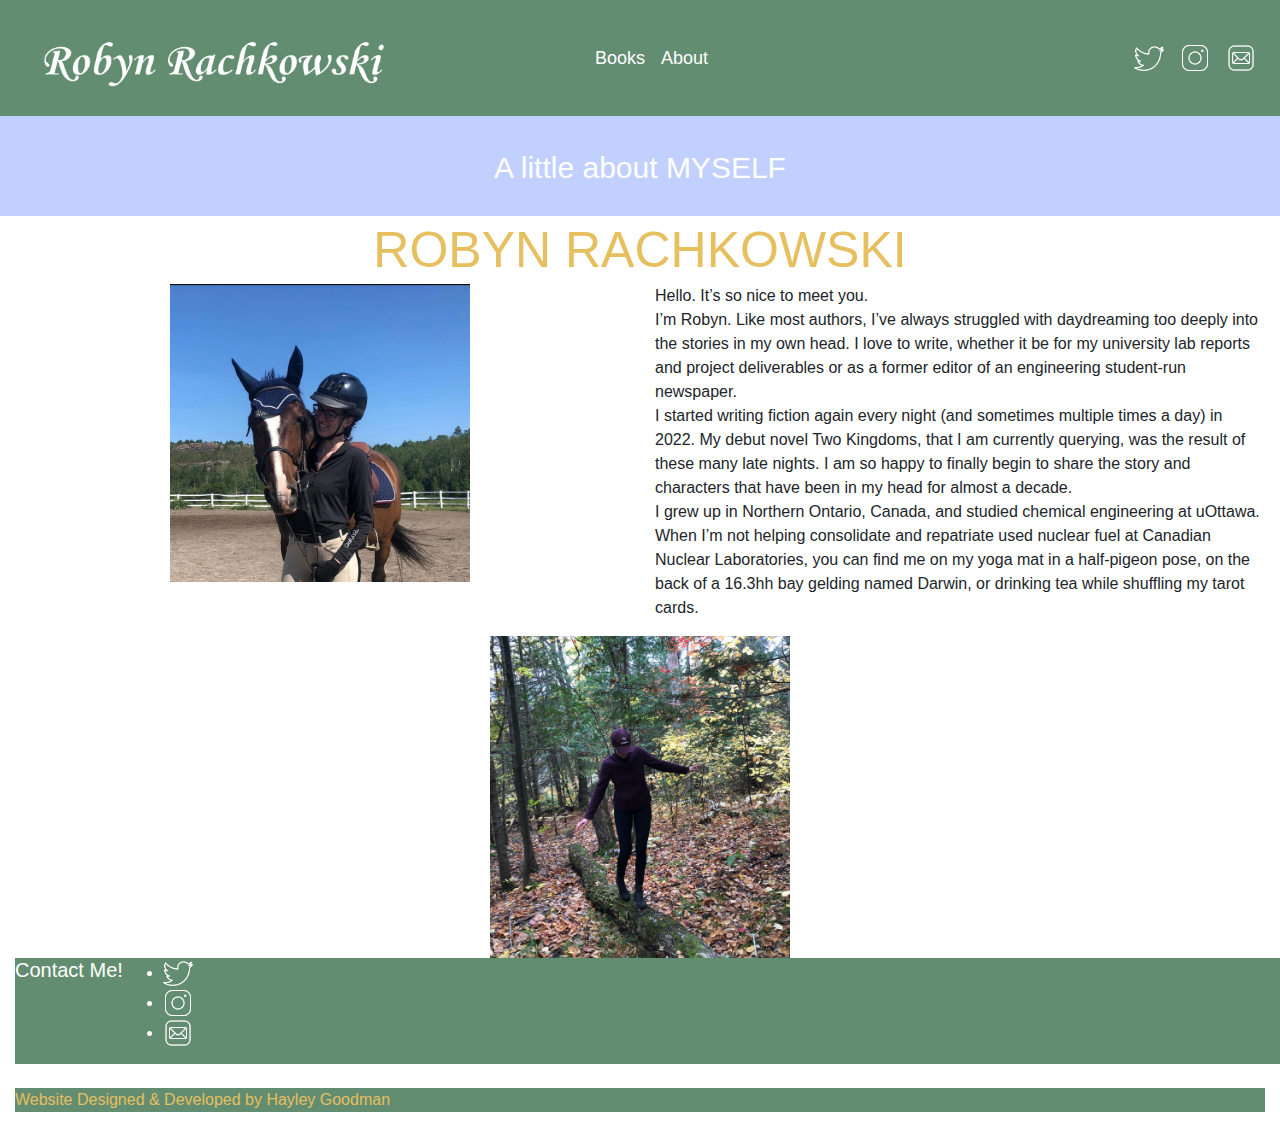
==== about.html @ e31e1e57 "Minor fixes" ====
<!DOCTYPE html>
<html lang="en">

<head>
    <title>Robyn Rachkowski</title>
    <meta charset="UTF-8">
    <meta name="viewport" content="width=device-width, initial-scale=1">
	
	<!-- Latest compiled and minified CSS -->
	<link rel="stylesheet" href="https://cdn.jsdelivr.net/npm/bootstrap@4.6.2/dist/css/bootstrap.min.css">

	<!-- jQuery library -->
	<script src="https://cdn.jsdelivr.net/npm/jquery@3.6.1/dist/jquery.slim.min.js"></script>

	<!-- Popper JS -->
	<script src="https://cdn.jsdelivr.net/npm/popper.js@1.16.1/dist/umd/popper.min.js"></script>

	<!-- Latest compiled JavaScript -->
	<script src="https://cdn.jsdelivr.net/npm/bootstrap@4.6.2/dist/js/bootstrap.bundle.min.js"></script>
	
    <!-- Your own script -->
    <!-- <script src="scripts/services.js"></script> -->

    <!-- Your own additional style sheet -->
    <link href="index.css" rel="stylesheet" type="text/css">
	
	<!-- Include Bootstrap CSS -->
	<link rel="stylesheet" href="https://stackpath.bootstrapcdn.com/bootstrap/4.3.1/css/bootstrap.min.css">
	
	<style>
		/* Stackoverflow preview fix, please ignore */
		.navbar-nav {
		  flex-direction: row;
		}
		
		.nav-link {
		  padding-right: .5rem !important;
		  padding-left: .5rem !important;
		}
		
		/* Fixes dropdown menus placed on the right side */
		.ml-auto {
		  left: auto !important;
		  right: 0px;
		}
	  </style>
	
</head>
	
<body>
	<!-- Using the collapsible Navbar, so we see the hamburger menu icon -->

	<nav class="navbar navbar-expand-lg py-md-4 justify-content-between" style="background-color: rgb(99, 141, 113)">

		<a class="navbar-brand align-items-center" href="index.html"><img src="images/rn1.png" alt="logo" style="width:70%"></a>

		<button class="navbar-toggler" type="button" data-toggle="collapse" data-target="#collapsibleNavbar">
		  <span class="navbar-toggler-icon"><img src="images/menu_sq_white.png" class="padding"></span>
		</button>

		<div class="collapse navbar-collapse" id="collapsibleNavbar">
			<ul class="navbar-nav mr-auto">
			  	<li class="nav-item">
					<a class="nav-link" href="books.html"> Books</a>
			  	</li>
			  	<li class="nav-item">
					<a class="nav-link" href="about.html"> About</a>
			  	</li> 
			</ul>
			<br>
			<ul class="navbar-nav ml-auto">
				<li class="nav-item">
					<a class="nav-link" href="https://twitter.com/" target="_blank"><img src="images/twitter_white.png" alt="logo" style="width:30px;"></a>
				</li>   
				<li class="nav-item">
					<a class="nav-link" href="https://www.instagram.com/" target="_blank"><img src="images/insta_white.png" alt="logo" style="width:30px; color: #c2d0ff;"></a>
				</li>  
				<li class="nav-item">
					<a class="nav-link" href="mailto:robynrachkowski@gmail.com"><img src="images/mail_white.png" alt="logo" style="width:30px;"></a>
				</li>
			</ul>
		</div>   
	  </nav>

    <!-- Bootstrap contains a grid system you can explore https://www.w3schools.com/bootstrap4/bootstrap_grid_system.asp -->

	<!-- Bootstrap has different types of tables https://www.w3schools.com/bootstrap4/bootstrap_tables.asp -->

	<div class="container-fluid" id="overlay">

		<div class="row justify-content-center" style="background-color: #c2d0ff; height: 100px;">
			<h1 class="mt-1 mb-1 text-center align-items-center" style="color: white; font-size: 30px; padding-top: 30px;">A little about MYSELF</h1>
		</div>

		<h5 class="mt-1 mb-1 text-center" id="name">ROBYN RACHKOWSKI</h5>

		<div class="row justify-content-center" style="background-color: white">
			<div class="col">
				<!-- 1 of 3 -->
				<div class="text-center"> <img src="images/horse.jpg" style="width:300px;"></div>
			</div>

			<div class="col-6 align-text-center" style="background-color: white">
			<!-- 2 of 3 (wider) -->
			<p>
				Hello. It’s so nice to meet you.
				<br>
				I’m Robyn. Like most authors, I’ve always struggled with daydreaming too deeply into the stories in my own head. I love to write, whether it be for my university lab reports and project deliverables or as a former editor of an engineering student-run newspaper.
				<br>
				I started writing fiction again every night (and sometimes multiple times a day) in 2022. My debut novel Two Kingdoms, that I am currently querying, was the result of these many late nights. I am so happy to finally begin to share the story and characters that have been in my head for almost a decade.
				<br>
				I grew up in Northern Ontario, Canada, and studied chemical engineering at uOttawa. When I’m not helping consolidate and repatriate used nuclear fuel at Canadian Nuclear Laboratories, you can find me on my yoga mat in a half-pigeon pose, on the back of a 16.3hh bay gelding named Darwin, or drinking tea while shuffling my tarot cards.
				</p>

			</div>
			<div class="col">
			<!-- 3 of 3 -->
			<div class="text-center"> <img src="images/rob_forest.jpeg" style="width:300px;"></div>
			</div>
		</div>

		<div class="container-fluid text-white" id="overlay" style="background-color: rgb(99, 141, 113);">
			<div class="row" align="center">
				<h5 class="text-center">Contact Me!</h5>
				<ul class="align-items-center">
					<li>
						<a href="https://twitter.com/" target="_blank"><img src="images/twitter_white.png" alt="logo" style="width:30px;"></a>
					</li>   
					<li>
						<a href="https://www.instagram.com/" target="_blank"><img src="images/insta_white.png" alt="logo" style="width:30px; color: #c2d0ff;"></a>
					</li>  
					<li>
						<a href="mailto:robynrachkowski@gmail.com"><img src="images/mail_white.png" alt="logo" style="width:30px;"></a>
					</li>
				</ul>
			</div>
		  </div>

</body>
<br>
<footer>
    <p id="signature">Website Designed & Developed by Hayley Goodman </p>
</footer>

</html>
---- index.css ----
/* CSS Modified */

#overlay{
  /*height: 100vh; */
  width: 100vw;
}

.container-fluid {
  padding: 0px;
}

.nav-link {
  color: white; 
  font-size: 18px; 
  position: relative;
  }
  
.nav-link:hover {
  color: #c2d0ff;
  }

.padding {
  width: 50px; 
  padding: 10px;
}

#name {
  font-size: 50px;
  color: rgb(230, 191, 95);
  background-color: white;
  align-content: center;
  justify-content: center;
  text-align: center;
}

#title {
  font-size: 24px;
  color: #c2d0ff;
  background-color: white;
  align-content: center;
  justify-content: center;
  text-align: center;
}

#indexstatus {
  font-size: 18px;
  color: white;
  align-content: center;
  justify-content: center;
  text-align: center;
}

#status {
  font-size: 18px;
  color: rgb(99, 141, 113);
  background-color: white;
  align-content: center;
  justify-content: center;
  text-align: center;
}

#shortstatus {
  font-size: 18px;
  color: white;
  background-color: rgb(99, 141, 113);
  align-content: center;
  justify-content: center;
  text-align: center;
}

#signature {
  text-align: left;
  color: rgb(230, 191, 95);
  background-color: rgb(99, 141, 113);
}
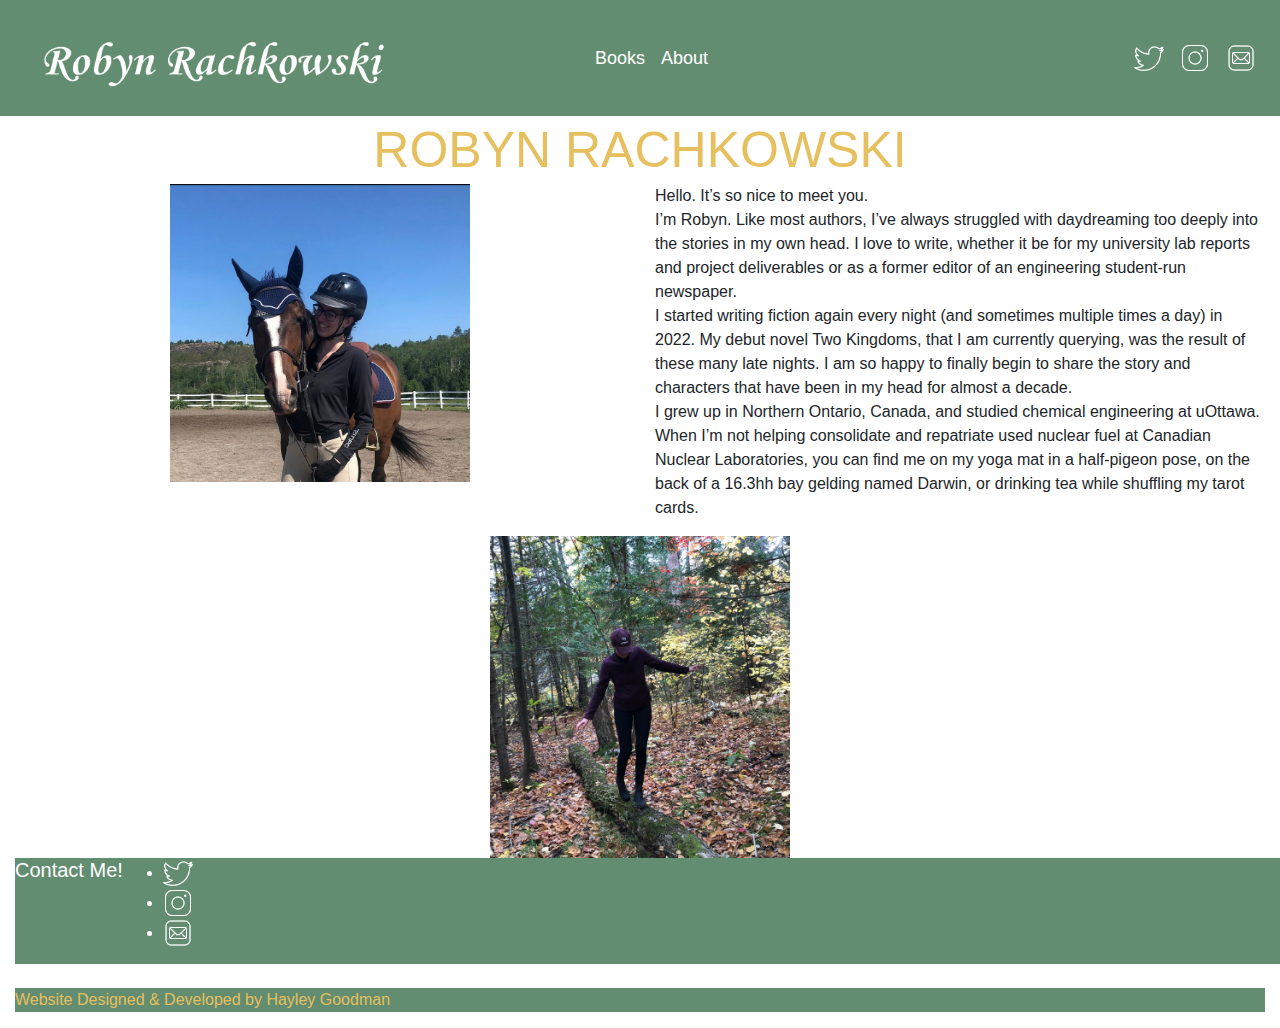
==== commit 666b4906: "More fixes" ====
--- a/about.html
+++ b/about.html
@@ -88,9 +88,11 @@
 
 	<div class="container-fluid" id="overlay">
 
+		<!--
 		<div class="row justify-content-center" style="background-color: #c2d0ff; height: 100px;">
 			<h1 class="mt-1 mb-1 text-center align-items-center" style="color: white; font-size: 30px; padding-top: 30px;">A little about MYSELF</h1>
 		</div>
+	-->
 
 		<h5 class="mt-1 mb-1 text-center" id="name">ROBYN RACHKOWSKI</h5>
 
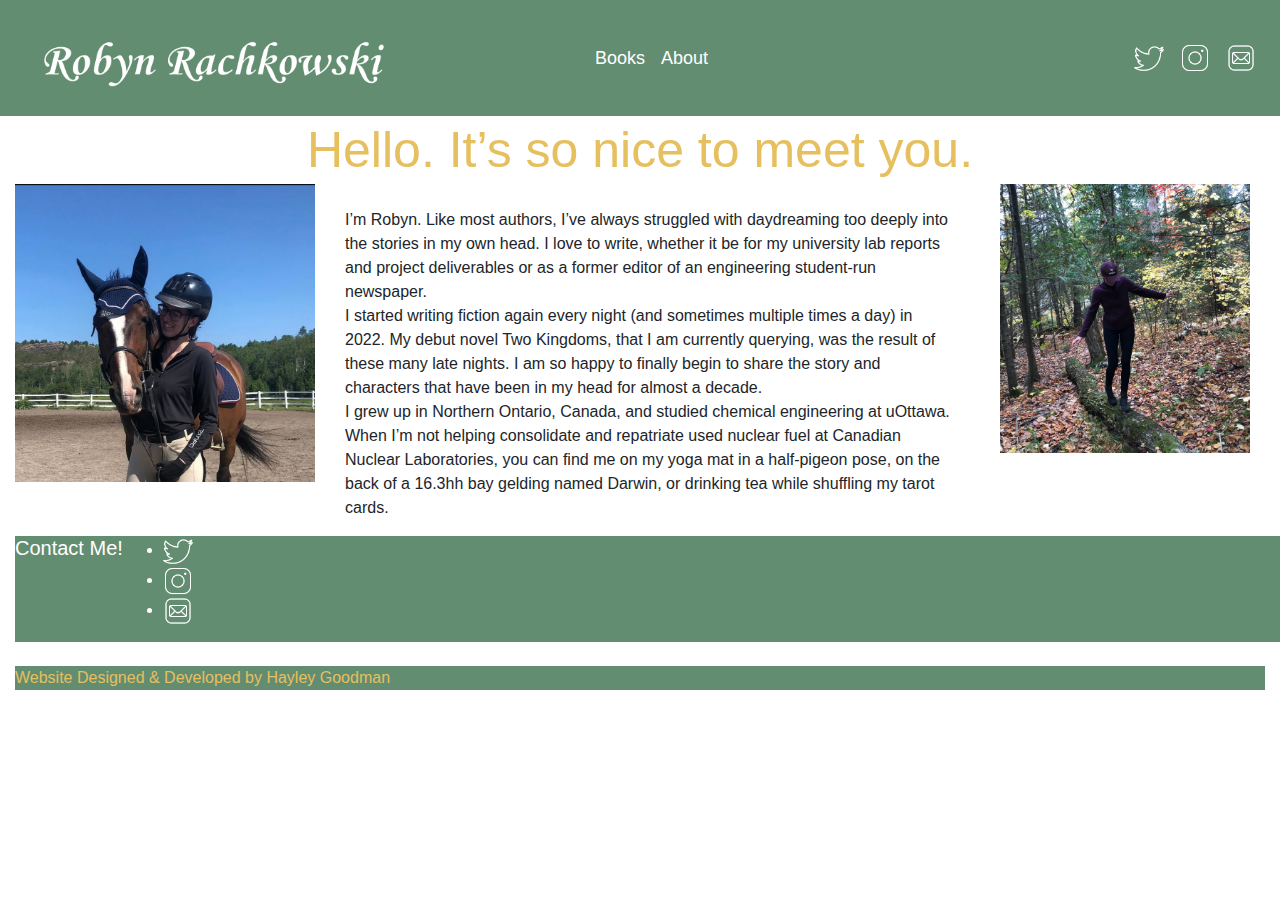
==== commit 86614cc5: "Fixing books and about" ====
--- a/about.html
+++ b/about.html
@@ -94,7 +94,7 @@
 		</div>
 	-->
 
-		<h5 class="mt-1 mb-1 text-center" id="name">ROBYN RACHKOWSKI</h5>
+		<h5 class="mt-1 mb-1 text-center" id="name">Hello. It’s so nice to meet you.</h5>
 
 		<div class="row justify-content-center" style="background-color: white">
 			<div class="col">
@@ -105,7 +105,6 @@
 			<div class="col-6 align-text-center" style="background-color: white">
 			<!-- 2 of 3 (wider) -->
 			<p>
-				Hello. It’s so nice to meet you.
 				<br>
 				I’m Robyn. Like most authors, I’ve always struggled with daydreaming too deeply into the stories in my own head. I love to write, whether it be for my university lab reports and project deliverables or as a former editor of an engineering student-run newspaper.
 				<br>
@@ -117,7 +116,7 @@
 			</div>
 			<div class="col">
 			<!-- 3 of 3 -->
-			<div class="text-center"> <img src="images/rob_forest.jpeg" style="width:300px;"></div>
+			<div class="mb-1 text-center"> <img src="images/rob_forest.jpeg" style="width:250px;"></div>
 			</div>
 		</div>
 
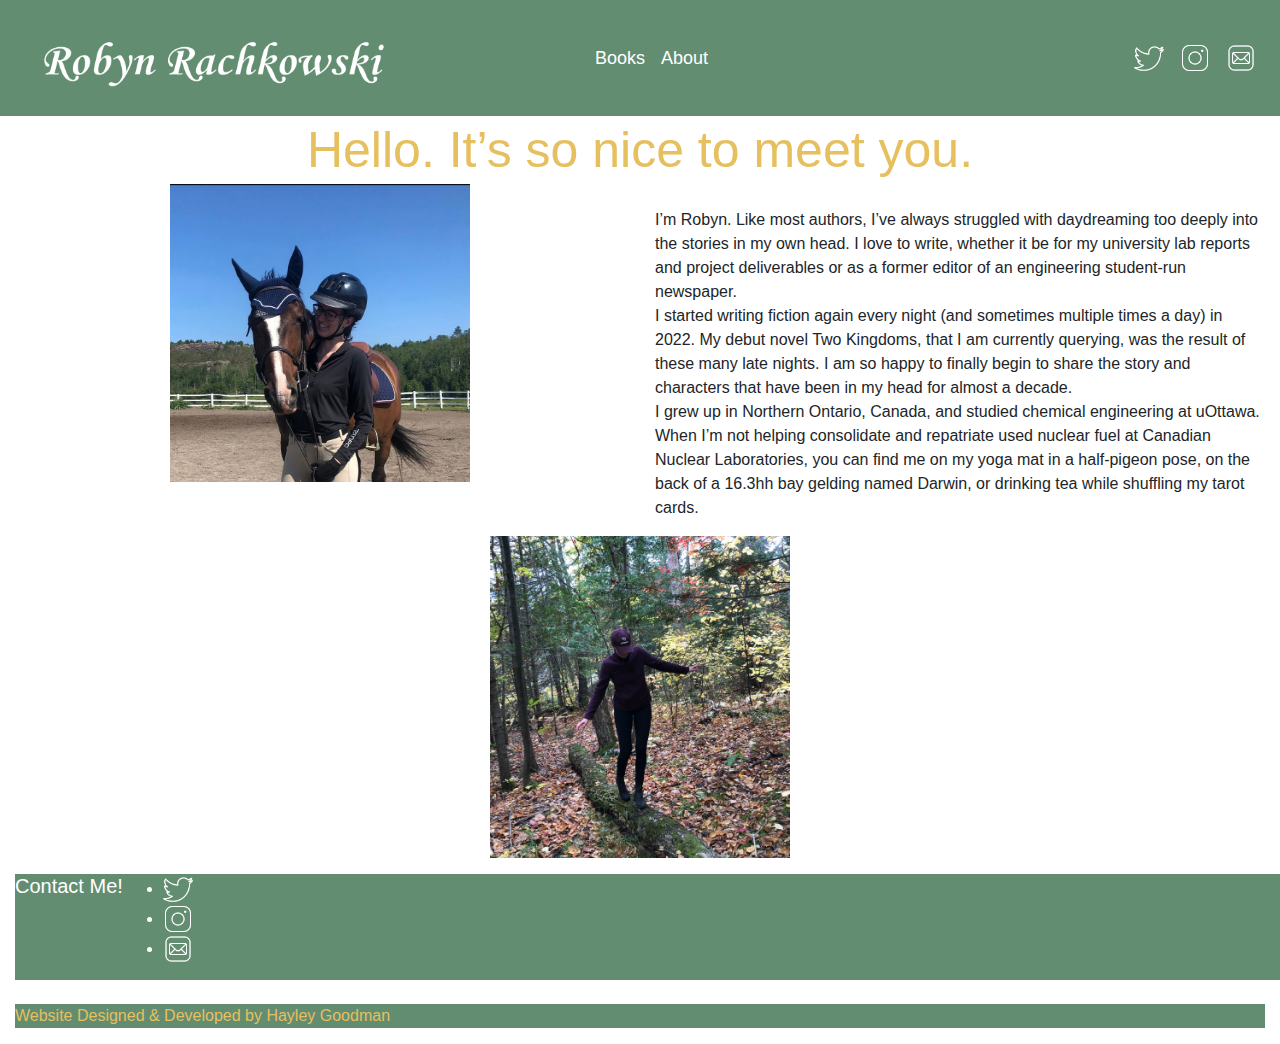
==== commit 112471cc: "Fixes" ====
--- a/about.html
+++ b/about.html
@@ -116,7 +116,7 @@
 			</div>
 			<div class="col">
 			<!-- 3 of 3 -->
-			<div class="mb-1 text-center"> <img src="images/rob_forest.jpeg" style="width:250px;"></div>
+			<div class="mb-3 text-center"> <img src="images/rob_forest.jpeg" style="width:300px;"></div>
 			</div>
 		</div>
 
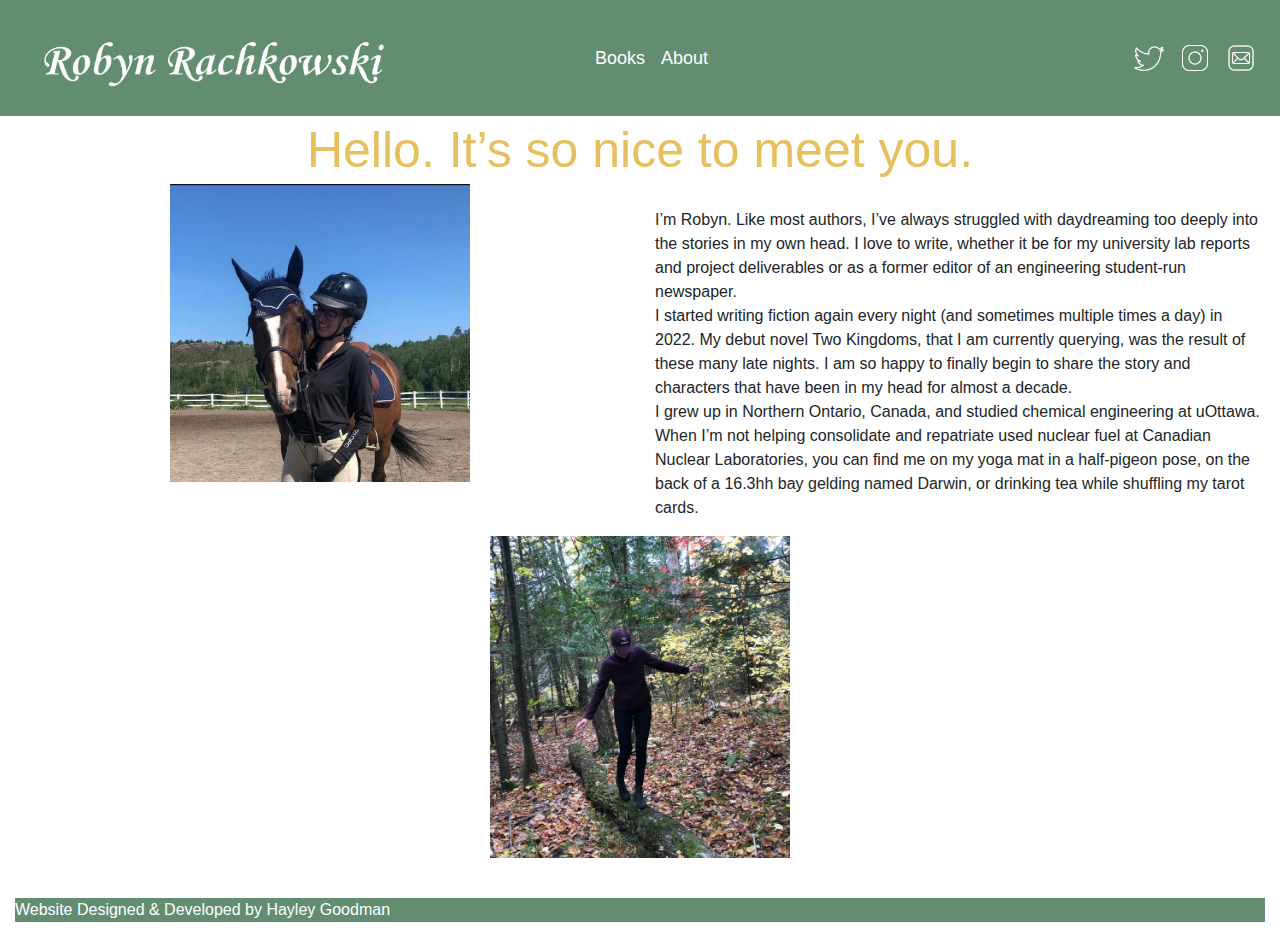
==== commit 7f7a0b30: "Removed footer" ====
--- a/about.html
+++ b/about.html
@@ -28,7 +28,6 @@
 	<link rel="stylesheet" href="https://stackpath.bootstrapcdn.com/bootstrap/4.3.1/css/bootstrap.min.css">
 	
 	<style>
-		/* Stackoverflow preview fix, please ignore */
 		.navbar-nav {
 		  flex-direction: row;
 		}
@@ -38,7 +37,6 @@
 		  padding-left: .5rem !important;
 		}
 		
-		/* Fixes dropdown menus placed on the right side */
 		.ml-auto {
 		  left: auto !important;
 		  right: 0px;
@@ -70,10 +68,10 @@
 			<br>
 			<ul class="navbar-nav ml-auto">
 				<li class="nav-item">
-					<a class="nav-link" href="https://twitter.com/" target="_blank"><img src="images/twitter_white.png" alt="logo" style="width:30px;"></a>
+					<a class="nav-link" href="https://twitter.com/Robyn_R" target="_blank"><img src="images/twitter_white.png" alt="logo" style="width:30px;"></a>
 				</li>   
 				<li class="nav-item">
-					<a class="nav-link" href="https://www.instagram.com/" target="_blank"><img src="images/insta_white.png" alt="logo" style="width:30px; color: #c2d0ff;"></a>
+					<a class="nav-link" href="https://www.instagram.com/robynrachkowski/" target="_blank"><img src="images/insta_white.png" alt="logo" style="width:30px; color: #c2d0ff;"></a>
 				</li>  
 				<li class="nav-item">
 					<a class="nav-link" href="mailto:robynrachkowski@gmail.com"><img src="images/mail_white.png" alt="logo" style="width:30px;"></a>
@@ -120,6 +118,7 @@
 			</div>
 		</div>
 
+		<!--
 		<div class="container-fluid text-white" id="overlay" style="background-color: rgb(99, 141, 113);">
 			<div class="row" align="center">
 				<h5 class="text-center">Contact Me!</h5>
@@ -136,6 +135,7 @@
 				</ul>
 			</div>
 		  </div>
+		-->
 
 </body>
 <br>
--- a/index.css
+++ b/index.css
@@ -70,6 +70,6 @@
 
 #signature {
   text-align: left;
-  color: rgb(230, 191, 95);
+  color: white;
   background-color: rgb(99, 141, 113);
 }
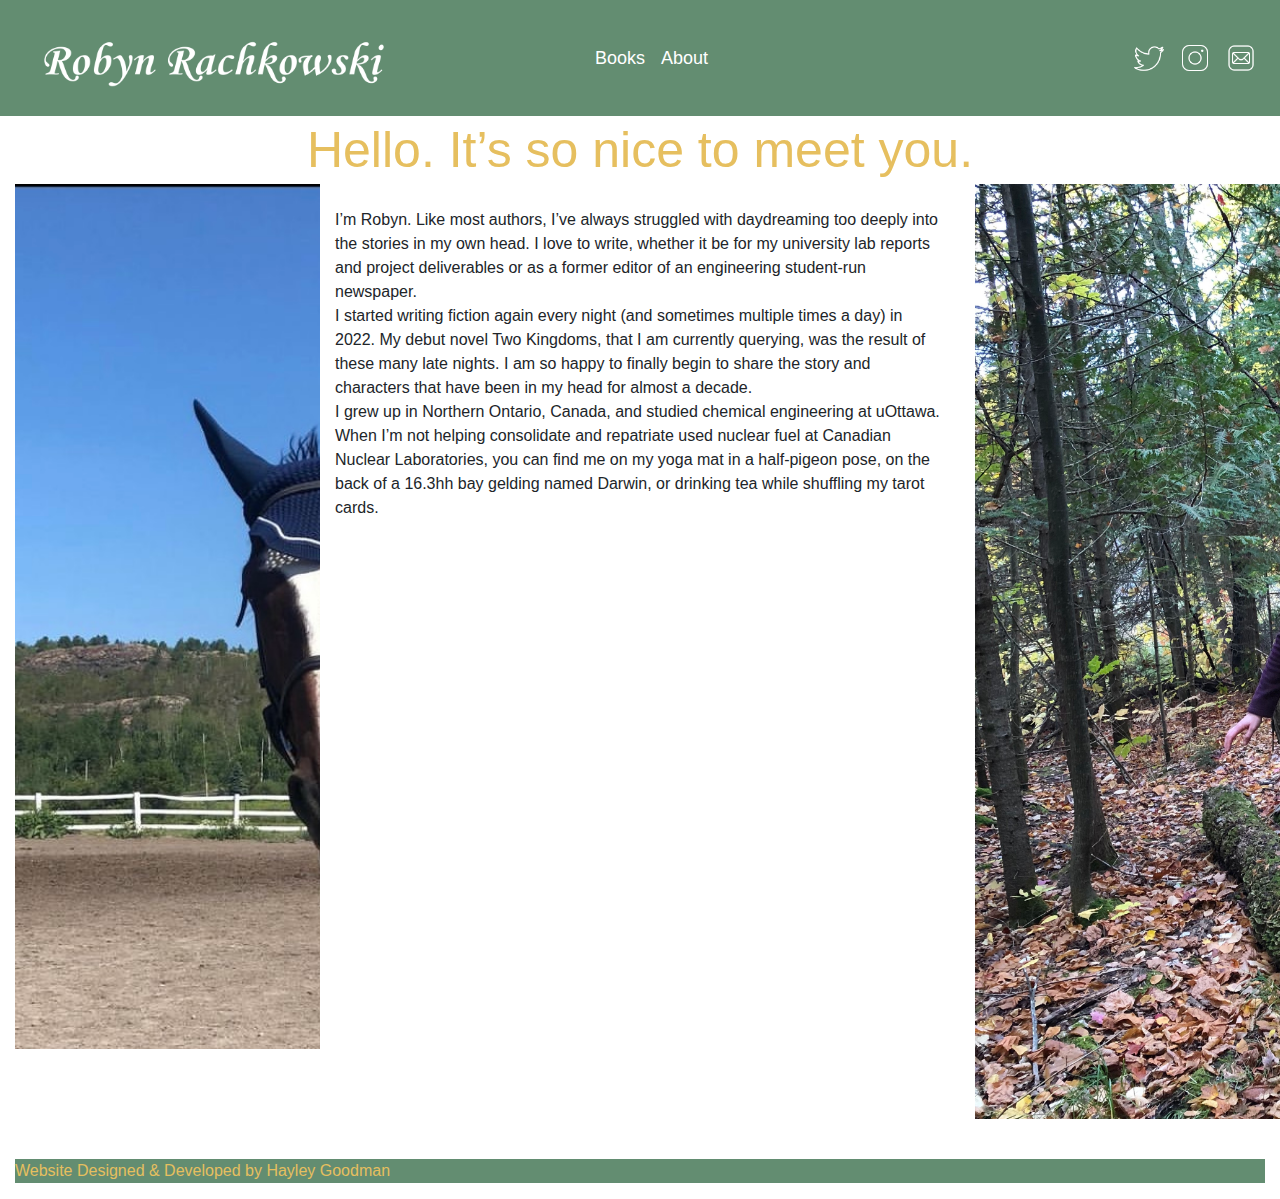
==== commit 2a841838: "Fixing about" ====
--- a/about.html
+++ b/about.html
@@ -97,7 +97,7 @@
 		<div class="row justify-content-center" style="background-color: white">
 			<div class="col">
 				<!-- 1 of 3 -->
-				<div class="text-center"> <img src="images/horse.jpg" style="width:300px;"></div>
+				<div class="text-center"> <img src="images/horse.jpg" style="width:300%;"></div>
 			</div>
 
 			<div class="col-6 align-text-center" style="background-color: white">
@@ -114,7 +114,7 @@
 			</div>
 			<div class="col">
 			<!-- 3 of 3 -->
-			<div class="mb-3 text-center"> <img src="images/rob_forest.jpeg" style="width:300px;"></div>
+			<div class="mb-3 text-center"> <img src="images/rob_forest.jpeg" style="width:300%;"></div>
 			</div>
 		</div>
 
--- a/index.css
+++ b/index.css
@@ -70,6 +70,6 @@
 
 #signature {
   text-align: left;
-  color: white;
+  color: rgb(230, 191, 95);
   background-color: rgb(99, 141, 113);
 }
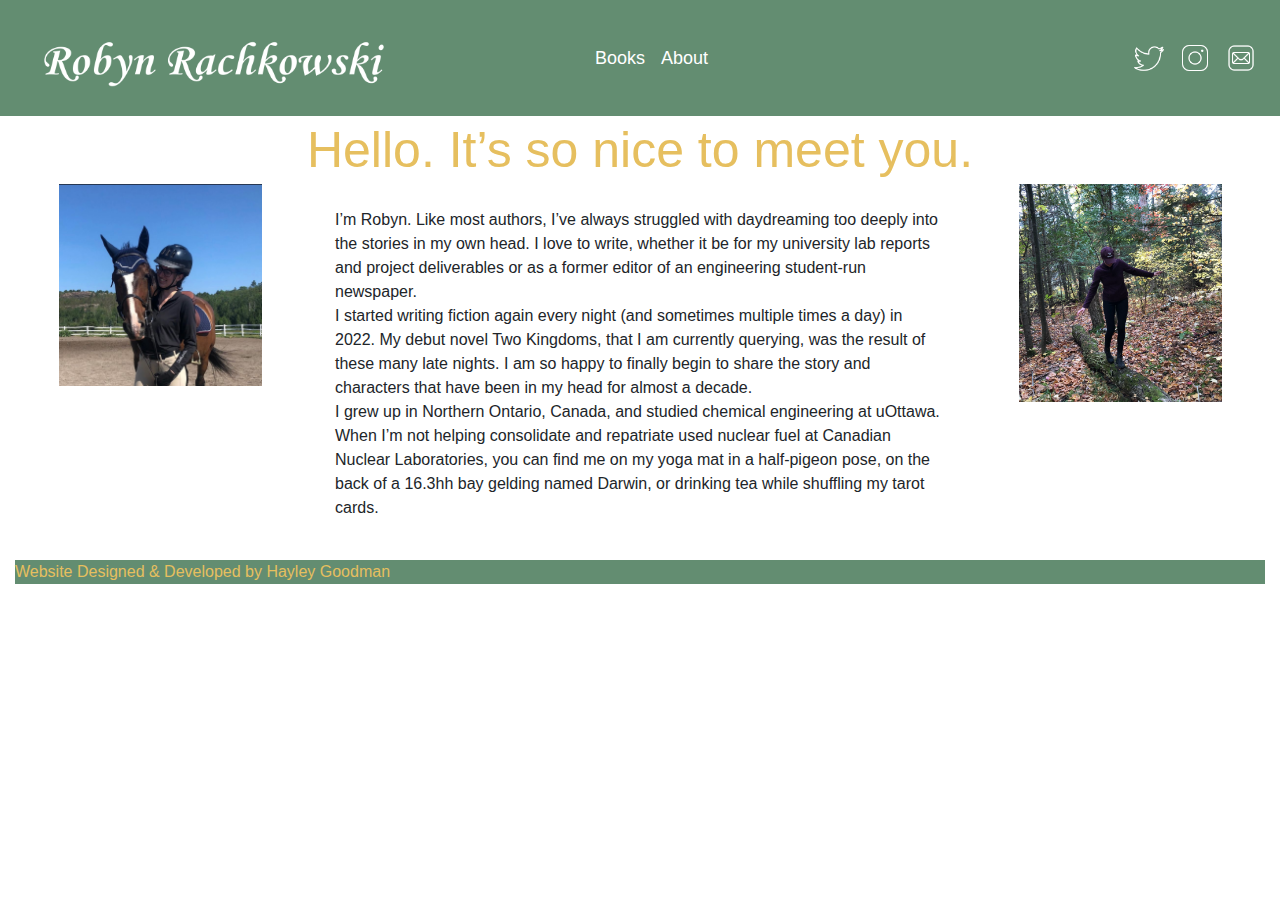
==== commit 14a78bec: "Fixing about again" ====
--- a/about.html
+++ b/about.html
@@ -97,7 +97,7 @@
 		<div class="row justify-content-center" style="background-color: white">
 			<div class="col">
 				<!-- 1 of 3 -->
-				<div class="text-center"> <img src="images/horse.jpg" style="width:300%;"></div>
+				<div class="text-center"> <img src="images/horse.jpg" style="width:70%;"></div>
 			</div>
 
 			<div class="col-6 align-text-center" style="background-color: white">
@@ -114,7 +114,7 @@
 			</div>
 			<div class="col">
 			<!-- 3 of 3 -->
-			<div class="mb-3 text-center"> <img src="images/rob_forest.jpeg" style="width:300%;"></div>
+			<div class="mb-3 text-center"> <img src="images/rob_forest.jpeg" style="width:70%;"></div>
 			</div>
 		</div>
 
